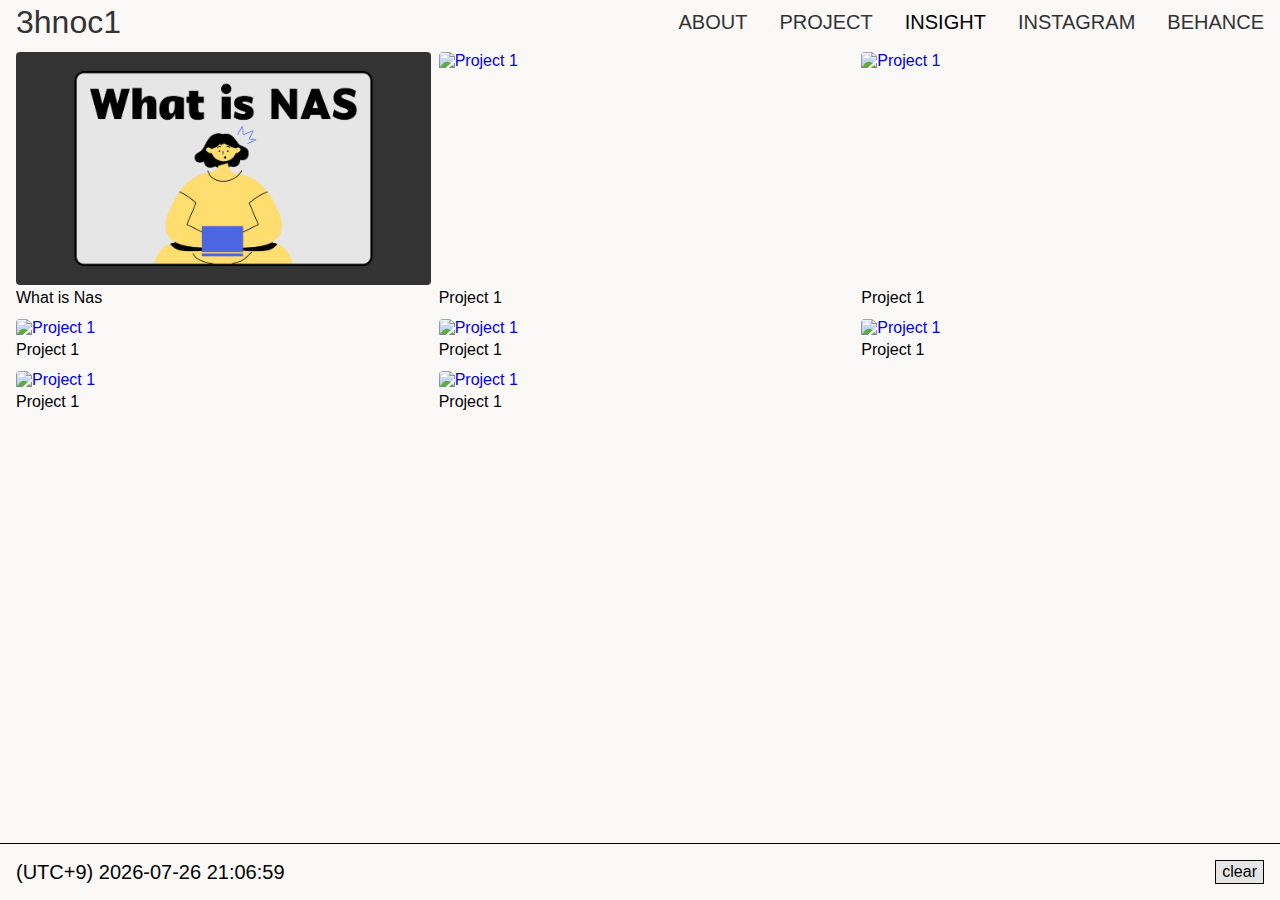
==== index.html @ e115d3f1 "website" ====
<!DOCTYPE html>
<html>

<head>
		<meta charset="utf-8">
		<meta name="viewport" content="width=device-width, initial-scale=1.0">
		<title>3hnoc1</title>
		<link rel="stylesheet" type="text/css" href="index.css">
		<link rel="stylesheet" type="text/css" href="nav_bar.css">
		<link rel="stylesheet" type="text/css" href="index_footer.css">
		<link href="HankenGrotesk-VariableFont_wght.ttf" rel="stylesheet">
		<meta name="description" content="王碩慈 Graphic Design">
		<meta name="keyword" content="王碩慈 , shuoci wang">
		<script src="pen.js" defer></script>
			<style>
				canvas {
					display: block;
					position: absolute;
					padding: 0;
					margin: 0;
					z-index: 1;
					pointer-events: none;
					width: 100%;
					height: 100%;
					}
			</style>

</head>

<body>
	<!--nav_bar start-->
	<header class="header">
		<div class="title">
			<a href="#">3hnoc1</a>
		</div>
	<div class="subtitle">
		<ul>
			<li><a href="#">ABOUT</a></li>
			<li><a href="#">PROJECT</a></li>
			<li>INSIGHT</li>
			<li><a href="https://www.instagram.com/3hnoc1.grid/" target="_blank">INSTAGRAM</a></li>
			<li><a href="https://www.behance.net/q20517sc6fdc" target="_blank">BEHANCE</a></li>
		</ul>
	</div>
	<!--rwd start-->
		<input type="checkbox" id="toggler" class="toggler">
		<label for="toggler">
			<div class="hamburger-container">
				<span></span>
				<span></span>
			</div>
		</label>
		<div class="nav-items">
			<ul>
				<li><a href="#">ABOUT</a></li>
				<li><a href="#">PROJECT</a></li>
				<li>INSIGHT</li>
				<li><a href="https://www.instagram.com/3hnoc1.grid/" target="_blank">INSTAGRAM</a></li>
				<li><a href="ttps://www.behance.net/q20517sc6fdc" target="_blank">BEHANCE</a></li>
			</ul>
		</div>
	</header>
	<!--nav_bar end-->
	<!--rwd start-->

	<!--rwd end-->

	<section class="project-list" id="container"><canvas id="c"></canvas>
		<a href="https://3hnoc1/projects/what-is-nas" class="project-item">
			<img src="img/thumbail_whatisnas.jpg" alt="Project 1" class="project-image">
			<h3 class="project-title">What is Nas</h3>
		</a>
		<a href="https://riceset.com" class="project-item">
			<img src="https://via.placeholder.com/400x300" alt="Project 1" class="project-image">
			<h3 class="project-title">Project 1</h3>
		</a>
		<a href="https://riceset.com" class="project-item">
			<img src="https://via.placeholder.com/400x300" alt="Project 1" class="project-image">
			<h3 class="project-title">Project 1</h3>
		</a>
		<a href="https://riceset.com" class="project-item">
			<img src="https://via.placeholder.com/400x300" alt="Project 1" class="project-image">
			<h3 class="project-title">Project 1</h3>
		</a>
		<a href="https://riceset.com" class="project-item">
			<img src="https://via.placeholder.com/400x300" alt="Project 1" class="project-image">
			<h3 class="project-title">Project 1</h3>
		</a>
		<a href="https://riceset.com" class="project-item">
			<img src="https://via.placeholder.com/400x300" alt="Project 1" class="project-image">
			<h3 class="project-title">Project 1</h3>
		</a>
		<a href="https://riceset.com" class="project-item">
			<img src="https://via.placeholder.com/400x300" alt="Project 1" class="project-image">
			<h3 class="project-title">Project 1</h3>
		</a>
		<a href="https://riceset.com" class="project-item">
			<img src="https://via.placeholder.com/400x300" alt="Project 1" class="project-image">
			<h3 class="project-title">Project 1</h3>
		</a>
	</section>

	<!--index_footer start-->
	<header class="footer_bar">
		<div class="time-container">(UTC+9)
			<span id="japan-date-time">--:--:--</span>
		</div>
		<script src="script-time.js"></script>
		<button id="button_clear" onclick="clearCanvas()">clear</button>
	</header>
</body>
---- index.css ----
/* 全局設定 */
body {
	margin: 0;
	font-family: "Hanken Grotesk", sans-serif;
	text-decoration: none;
	background-color: #FBF8F8;
}

/* 整個作品區塊 */

section{
	max-width: 100vw;
}

.project-list {
	margin: 0 auto;
    padding: 0;
	display: flex;
	flex-wrap: wrap;
	margin: 3rem 0.25rem 3rem 0.75rem;
	flex-wrap: wrap;
	position: absolute;
	width: 100vw;
	padding-bottom: 5rem;
}

/* 單一作品 */
.project-item {
	display: flex;
	margin: 0.25rem;
    width: calc(33.333% - 0.75rem); /* 三格並列，減去 gap */
	flex-direction: column; /* 圖片和標題垂直排列 */
	align-items: left; /* 水平置中 */
	overflow: hidden; /* 確保圖片不超出邊界 */
}

.project-item img{
	border-radius: 0.25rem; /* 圓角 */
	object-fit: cover;
	height: 100%;
}

/* 圖片 */
.project-image {
	width: 100%; /* 圖片填滿容器 */
	height: auto; /* 保持比例 */
	display: block; /* 移除圖片的額外空間 */
}

/* 標題 */
.project-title {
	margin: 0.25rem 0;
	font-size: 1rem;
	font-weight: 500;
	color:#000;
}

/*--rwd start--*/
@media(max-width: 768px){
	.hamburger-container {
		visibility: visible;
		display: block;
	}

	.subtitle ul {
	visibility: hidden;
	}

	.project-item {
	display: flex;
	margin: 0.25rem;
    width: calc(50% - 0.75rem); 
    }

}

@media(max-width: 425px){
	.project-item {
	display: flex;
	margin: 0.25rem;
    width: 100%; 
    }

}
/*--rwd end--*/
---- nav_bar.css ----
* {
	list-style: none;
	-moz-box-sizing: border-box;
	-webkit-box-sizing: border-box;
	font-family: "Hanken Grotesk", sans-serif;
	text-decoration: none;
}

/*--nav_bar start--*/
.header {
	display: flex;
	position: fixed;
	width: 100%;
	top: 0;
	padding: 0.25rem 1rem 0.25rem 1rem;
	margin-bottom: 1.5rem;
	justify-content: space-between; /* 左右分布 */
	align-items: center;
	background-color: #FBF8F8;
	z-index: 1000;
	font-size: 2rem;
	box-sizing: border-box; /* 確保 padding 不影響寬度 */

}

.nav_bar {
	width: 100%;
}

.title {
	display: flex;
	flex-shrink: 0; /* 不壓縮 */
	text-align: left;
	z-index: 11;
}

.title a{
	margin-right: 100px;
	color: #333;
}

.subtitle {
	display: flex;
	flex-grow: 1; /* 填滿剩餘空間 */
	flex-shrink: 0; /* 不壓縮 */
	text-align: right;
	width: auto; /* 自適應 */
	max-width: 100%; /* 防止超出邊界 */
	overflow: hidden;
}

.subtitle ul {
	display: flex;
	justify-content: flex-end; /* 子元素間距平均 */
	width: 100%;
	margin: 0;
	padding: 0;
	font-size: 1.25rem;
	visibility: visible;
}

.subtitle ul a {
	color: #333;
	transition: 10%;
	display: block; /* 讓整個區塊可點擊 */
	transition: background-color 0.3s ease; /* 平滑過渡效果 */
	text-decoration: none;
}

.subtitle  ul a:hover {
	background-color: rgba(33, 33, 33, 0.8); /* 滑鼠懸停時底色 */
	text-decoration: none;
}

.subtitle ul li {
	margin-left: 2rem;
	text-decoration: none;
}
/*--nav_bar end--*/

/*--menu bar start--*/
.box{
	background-color: #FBF8F8;
	height: 40px;
	width: 40px;
}

#toggler:checked + label .box {
	background-color: cyan; /* 點擊變色 */
}

#toggler{
	display: none;
}

.hamburger-container{
	display: none;
	width: 30px;
	height: 30px;
	position: relative;
	top: 16px;
	z-index: 9999;
	visibility: visible;
}

.hamburger-container span{
	display: block;
	height: 1px;
	background-color: #333;
	position: relative;
	transition: all .3s ease-in-out;
	top: 0;
	z-index: 10;
}

.nav-items {
	background-color: rgba(33, 33, 33, 0.98);
	width: 100%;
	height: 100vh;
	position: absolute;
	top: 0;
	left: 0;
	transform: scaleY(0);
	transform-origin: top;
	z-index: 10;
	pointer-events: none; /* 禁用點擊事件，直到展開 */
}



.nav-items ul {
	margin: auto;
	justify-content: center; /* 垂直居中 */
	align-items: center; /* 水平居中 */
	height: 100%;
	margin-top: 8rem;
	margin-left: 1rem;
	padding: 0;
}

.nav-items ul li{
	margin-top: 1rem ;
	font-size: 4rem;
	color: #333;
}

.nav-items ul li a{
	font-size: 4rem;
	color: #333;
}

.nav-items ul li a:hover {
	color: #FBF8F8; /* 滑鼠懸停時底色 */
}

.nav-items ul li a:click {
	color: #FBF8F8; /* 滑鼠懸停時底色 */
}

.hamburger-container span:nth-child(2){
	margin-top: 7px;
}

#toggler:checked + label .hamburger-container span:nth-child(1){
	transform: rotate(45deg);
	top: 4px;
}

#toggler:checked + label .hamburger-container span:nth-child(2){
	transform: rotate(-45deg);
	top: -4px;
}

#toggler:checked ~ .nav-items{
	transform: scaleY(1);
	pointer-events: auto;
}

/*--menu bar end--*/

/*--rwd start--*/
@media(max-width: 768px){
	.hamburger-container {
		display: block;
		flex-shrink: 0;
		display: block;
	}

	.subtitle {
	display:none
	}
}
/*--rwd end--*/
---- index_footer.css ----
*{
	font-family: "Hanken Grotesk", sans-serif;
}

.footer_bar{
	display: flex;
	position: fixed; /* 確保定位相對於正常文檔流 */
	justify-content: space-between;
	align-items: center; /* 垂直置中 */
	bottom: 0;
	width: 100%;
	background-color: #FBF8F8;
	border-top:1px solid #000;
	margin-top: 1rem;
	padding: 1rem;
	z-index: 10; /* 確保高於 canvas */
}

.time-container {
	font-size: 1.25rem;
	font-weight: 500;
	color: #000000;
	text-align: left;
}

#button_clear{
    border: 1pt #000 solid;
	background-color: #e5e5e5;
    font-size: 1rem;
    line-height: 20px;
    outline: none;
    color: #000;
    cursor: pointer;
}

#button_clear:hover{
	background-color: #000;
	color:#FBF8F8;
	transition: background-color 0.8s ease;
}

@media(max-width: 768px){
	#button_clear{
		visibility: hidden;
	}

}
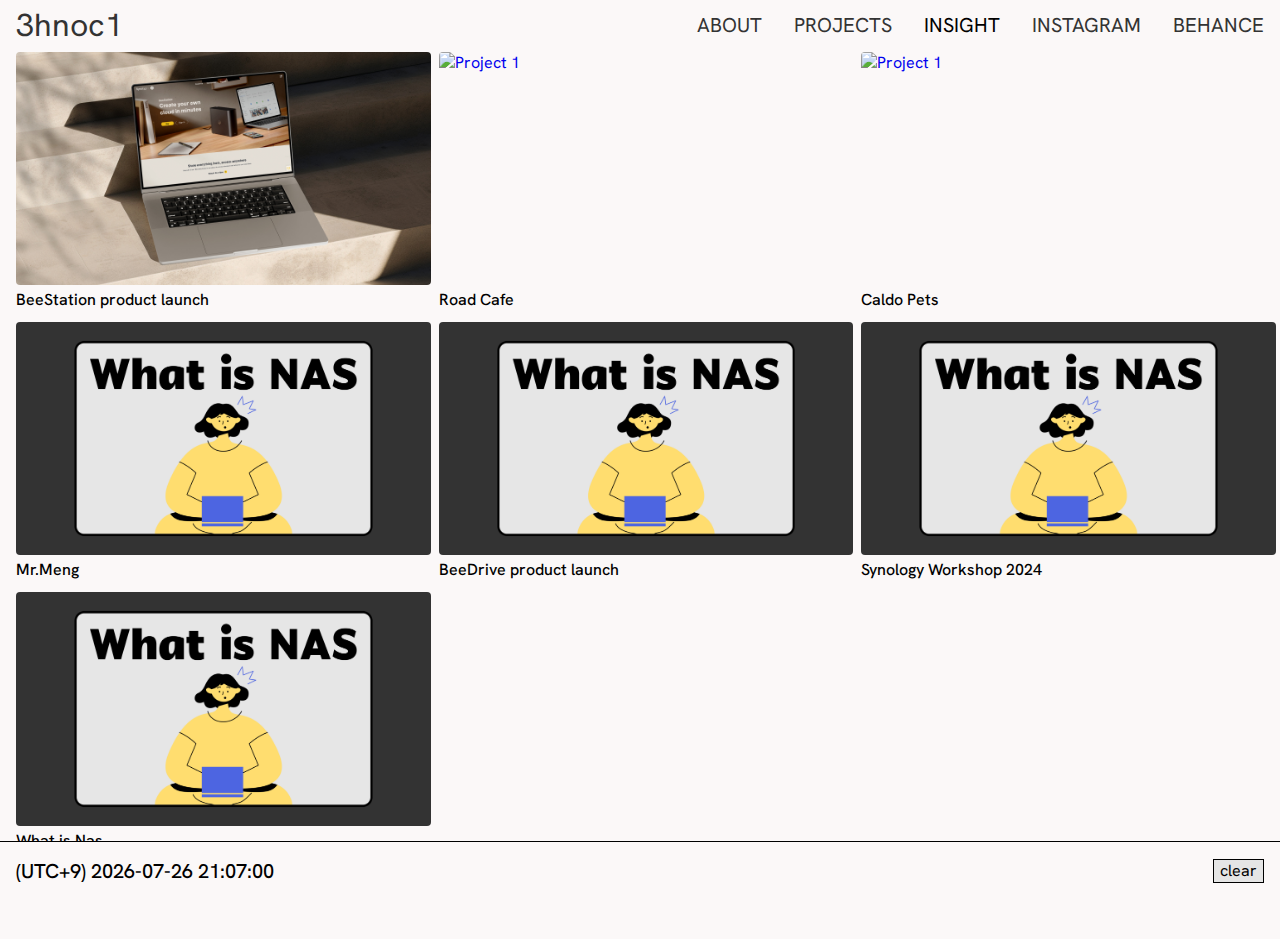
==== commit 0f894cc2: "." ====
--- a/index.html
+++ b/index.html
@@ -5,12 +5,16 @@
 		<meta charset="utf-8">
 		<meta name="viewport" content="width=device-width, initial-scale=1.0">
 		<title>3hnoc1</title>
+		<link rel="icon" href="favicon.ico">
 		<link rel="stylesheet" type="text/css" href="index.css">
 		<link rel="stylesheet" type="text/css" href="nav_bar.css">
 		<link rel="stylesheet" type="text/css" href="index_footer.css">
 		<link href="HankenGrotesk-VariableFont_wght.ttf" rel="stylesheet">
+		<link rel="preconnect" href="https://fonts.googleapis.com">
+		<link rel="preconnect" href="https://fonts.gstatic.com" crossorigin>
+		<link href="https://fonts.googleapis.com/css2?family=Hanken+Grotesk:ital,wght@0,100..900;1,100..900&family=M+PLUS+1p&display=swap" rel="stylesheet">
 		<meta name="description" content="王碩慈 Graphic Design">
-		<meta name="keyword" content="王碩慈 , shuoci wang">
+		<meta name="keyword" content="王碩慈 , shuoci wang , 3hnoc1">
 		<script src="pen.js" defer></script>
 			<style>
 				canvas {
@@ -31,12 +35,12 @@
 	<!--nav_bar start-->
 	<header class="header">
 		<div class="title">
-			<a href="#">3hnoc1</a>
+			<a href="https://3hnoc1.com">3hnoc1</a>
 		</div>
 	<div class="subtitle">
 		<ul>
-			<li><a href="#">ABOUT</a></li>
-			<li><a href="#">PROJECT</a></li>
+			<li><a href="https://3hnoc1.com/about">ABOUT</a></li>
+			<li><a href="https://3hnoc1.com/projects">PROJECTS</a></li>
 			<li>INSIGHT</li>
 			<li><a href="https://www.instagram.com/3hnoc1.grid/" target="_blank">INSTAGRAM</a></li>
 			<li><a href="https://www.behance.net/q20517sc6fdc" target="_blank">BEHANCE</a></li>
@@ -52,8 +56,8 @@
 		</label>
 		<div class="nav-items">
 			<ul>
-				<li><a href="#">ABOUT</a></li>
-				<li><a href="#">PROJECT</a></li>
+				<li><a href="https://3hnoc1.com/about">ABOUT</a></li>
+				<li><a href="ttps://3hnoc1.com/projects">PROJECTS</a></li>
 				<li>INSIGHT</li>
 				<li><a href="https://www.instagram.com/3hnoc1.grid/" target="_blank">INSTAGRAM</a></li>
 				<li><a href="ttps://www.behance.net/q20517sc6fdc" target="_blank">BEHANCE</a></li>
@@ -66,37 +70,33 @@
 	<!--rwd end-->
 
 	<section class="project-list" id="container"><canvas id="c"></canvas>
+		<a href="https://3hnoc1/projects/bee-station-website" class="project-item">
+			<img src="img/thumbail_beestation.jpg" alt="Project 1" class="project-image">
+			<h3 class="project-title">BeeStation product launch</h3>
+		</a>
+		<a href="https://3hnoc1/projects/roadcafe" class="project-item">
+			<img src="img/thumbail_roadcafe.jpg" alt="Project 1" class="project-image">
+			<h3 class="project-title">Road Cafe</h3>
+		</a>
+		<a href="https://3hnoc1/projects/caldopets" class="project-item">
+			<img src="img/thumbail_caldopets.jpg" alt="Project 1" class="project-image">
+			<h3 class="project-title">Caldo Pets</h3>
+		</a>
+		<a href="https://3hnoc1/projects/meng-branding" class="project-item">
+			<img src="img/thumbail_whatisnas.jpg" alt="Project 1" class="project-image">
+			<h3 class="project-title">Mr.Meng</h3>
+		</a>
+		<a href="https://3hnoc1/projects/bee-drive-website" class="project-item">
+			<img src="img/thumbail_whatisnas.jpg" alt="Project 1" class="project-image">
+			<h3 class="project-title">BeeDrive product launch</h3>
+		</a>
+		<a href="https://3hnoc1/projects/workshop-2024" class="project-item">
+			<img src="img/thumbail_whatisnas.jpg" alt="Project 1" class="project-image">
+			<h3 class="project-title">Synology Workshop 2024</h3>
+		</a>
 		<a href="https://3hnoc1/projects/what-is-nas" class="project-item">
 			<img src="img/thumbail_whatisnas.jpg" alt="Project 1" class="project-image">
 			<h3 class="project-title">What is Nas</h3>
-		</a>
-		<a href="https://riceset.com" class="project-item">
-			<img src="https://via.placeholder.com/400x300" alt="Project 1" class="project-image">
-			<h3 class="project-title">Project 1</h3>
-		</a>
-		<a href="https://riceset.com" class="project-item">
-			<img src="https://via.placeholder.com/400x300" alt="Project 1" class="project-image">
-			<h3 class="project-title">Project 1</h3>
-		</a>
-		<a href="https://riceset.com" class="project-item">
-			<img src="https://via.placeholder.com/400x300" alt="Project 1" class="project-image">
-			<h3 class="project-title">Project 1</h3>
-		</a>
-		<a href="https://riceset.com" class="project-item">
-			<img src="https://via.placeholder.com/400x300" alt="Project 1" class="project-image">
-			<h3 class="project-title">Project 1</h3>
-		</a>
-		<a href="https://riceset.com" class="project-item">
-			<img src="https://via.placeholder.com/400x300" alt="Project 1" class="project-image">
-			<h3 class="project-title">Project 1</h3>
-		</a>
-		<a href="https://riceset.com" class="project-item">
-			<img src="https://via.placeholder.com/400x300" alt="Project 1" class="project-image">
-			<h3 class="project-title">Project 1</h3>
-		</a>
-		<a href="https://riceset.com" class="project-item">
-			<img src="https://via.placeholder.com/400x300" alt="Project 1" class="project-image">
-			<h3 class="project-title">Project 1</h3>
 		</a>
 	</section>
 
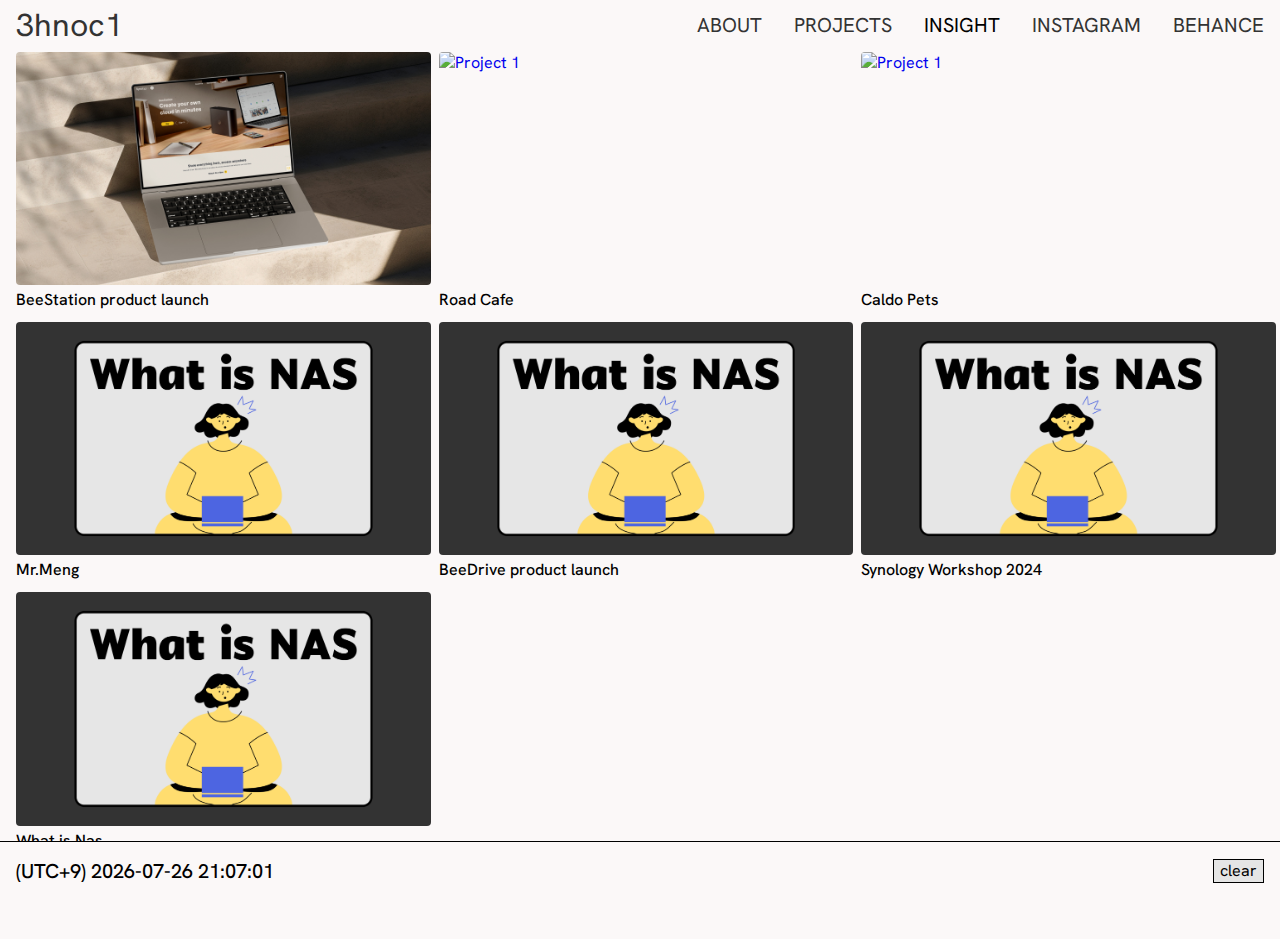
==== commit 944d5fda: "." ====
--- a/index.html
+++ b/index.html
@@ -70,31 +70,31 @@
 	<!--rwd end-->
 
 	<section class="project-list" id="container"><canvas id="c"></canvas>
-		<a href="https://3hnoc1/projects/bee-station-website" class="project-item">
+		<a href="./projects/bee-station-website" class="project-item">
 			<img src="img/thumbail_beestation.jpg" alt="Project 1" class="project-image">
 			<h3 class="project-title">BeeStation product launch</h3>
 		</a>
-		<a href="https://3hnoc1/projects/roadcafe" class="project-item">
+		<a href="./projects/roadcafe" class="project-item">
 			<img src="img/thumbail_roadcafe.jpg" alt="Project 1" class="project-image">
 			<h3 class="project-title">Road Cafe</h3>
 		</a>
-		<a href="https://3hnoc1/projects/caldopets" class="project-item">
+		<a href="./projects/caldopets" class="project-item">
 			<img src="img/thumbail_caldopets.jpg" alt="Project 1" class="project-image">
 			<h3 class="project-title">Caldo Pets</h3>
 		</a>
-		<a href="https://3hnoc1/projects/meng-branding" class="project-item">
+		<a href="./projects/meng-branding" class="project-item">
 			<img src="img/thumbail_whatisnas.jpg" alt="Project 1" class="project-image">
 			<h3 class="project-title">Mr.Meng</h3>
 		</a>
-		<a href="https://3hnoc1/projects/bee-drive-website" class="project-item">
+		<a href="./projects/bee-drive-website" class="project-item">
 			<img src="img/thumbail_whatisnas.jpg" alt="Project 1" class="project-image">
 			<h3 class="project-title">BeeDrive product launch</h3>
 		</a>
-		<a href="https://3hnoc1/projects/workshop-2024" class="project-item">
+		<a href="./projects/workshop-2024" class="project-item">
 			<img src="img/thumbail_whatisnas.jpg" alt="Project 1" class="project-image">
 			<h3 class="project-title">Synology Workshop 2024</h3>
 		</a>
-		<a href="https://3hnoc1/projects/what-is-nas" class="project-item">
+		<a href="./projects/what-is-nas" class="project-item">
 			<img src="img/thumbail_whatisnas.jpg" alt="Project 1" class="project-image">
 			<h3 class="project-title">What is Nas</h3>
 		</a>
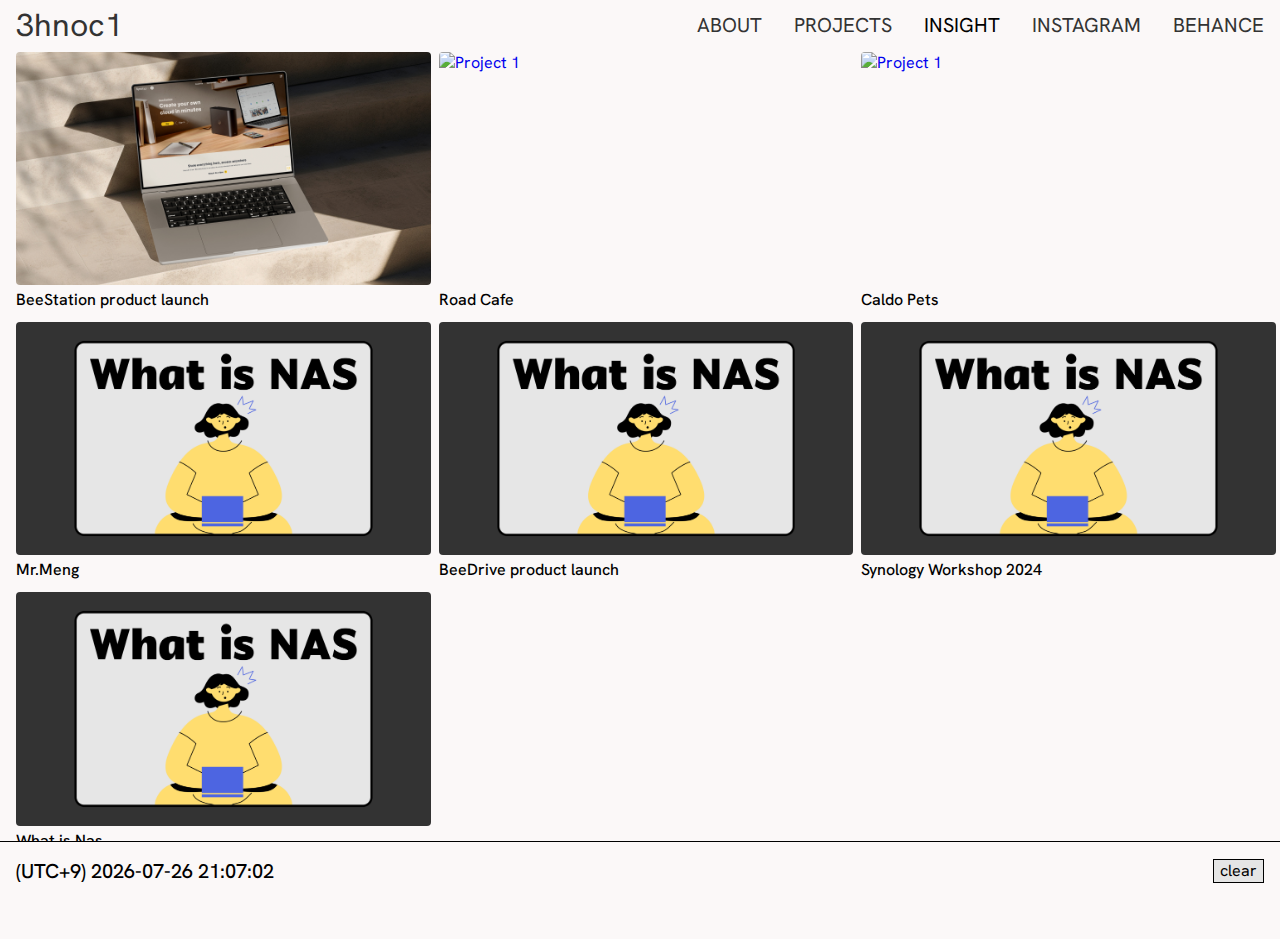
==== commit 11516405: "Correct linking" ====
--- a/index.html
+++ b/index.html
@@ -35,12 +35,12 @@
 	<!--nav_bar start-->
 	<header class="header">
 		<div class="title">
-			<a href="https://3hnoc1.com">3hnoc1</a>
+			<a href="https://3hnoc1.com/">3hnoc1</a>
 		</div>
 	<div class="subtitle">
 		<ul>
 			<li><a href="https://3hnoc1.com/about">ABOUT</a></li>
-			<li><a href="https://3hnoc1.com/projects">PROJECTS</a></li>
+			<li><a href="https://3hnoc1.com/">PROJECTS</a></li>
 			<li>INSIGHT</li>
 			<li><a href="https://www.instagram.com/3hnoc1.grid/" target="_blank">INSTAGRAM</a></li>
 			<li><a href="https://www.behance.net/q20517sc6fdc" target="_blank">BEHANCE</a></li>
@@ -57,7 +57,7 @@
 		<div class="nav-items">
 			<ul>
 				<li><a href="https://3hnoc1.com/about">ABOUT</a></li>
-				<li><a href="ttps://3hnoc1.com/projects">PROJECTS</a></li>
+				<li><a href="ttps://3hnoc1.com/">PROJECTS</a></li>
 				<li>INSIGHT</li>
 				<li><a href="https://www.instagram.com/3hnoc1.grid/" target="_blank">INSTAGRAM</a></li>
 				<li><a href="ttps://www.behance.net/q20517sc6fdc" target="_blank">BEHANCE</a></li>
@@ -70,31 +70,31 @@
 	<!--rwd end-->
 
 	<section class="project-list" id="container"><canvas id="c"></canvas>
-		<a href="./projects/bee-station-website" class="project-item">
+		<a href="./projects/bee-station-website/bee-station-website.html" class="project-item">
 			<img src="img/thumbail_beestation.jpg" alt="Project 1" class="project-image">
 			<h3 class="project-title">BeeStation product launch</h3>
 		</a>
-		<a href="./projects/roadcafe" class="project-item">
+		<a href="./projects/roadcafe/roadcafe.html" class="project-item">
 			<img src="img/thumbail_roadcafe.jpg" alt="Project 1" class="project-image">
 			<h3 class="project-title">Road Cafe</h3>
 		</a>
-		<a href="./projects/caldopets" class="project-item">
+		<a href="./projects/caldopets/caldopets.html" class="project-item">
 			<img src="img/thumbail_caldopets.jpg" alt="Project 1" class="project-image">
 			<h3 class="project-title">Caldo Pets</h3>
 		</a>
-		<a href="./projects/meng-branding" class="project-item">
+		<a href="./projects/meng-branding/" class="project-item">
 			<img src="img/thumbail_whatisnas.jpg" alt="Project 1" class="project-image">
 			<h3 class="project-title">Mr.Meng</h3>
 		</a>
-		<a href="./projects/bee-drive-website" class="project-item">
+		<a href="./projects/bee-drive-website/" class="project-item">
 			<img src="img/thumbail_whatisnas.jpg" alt="Project 1" class="project-image">
 			<h3 class="project-title">BeeDrive product launch</h3>
 		</a>
-		<a href="./projects/workshop-2024" class="project-item">
+		<a href="./projects/workshop-2024/" class="project-item">
 			<img src="img/thumbail_whatisnas.jpg" alt="Project 1" class="project-image">
 			<h3 class="project-title">Synology Workshop 2024</h3>
 		</a>
-		<a href="./projects/what-is-nas" class="project-item">
+		<a href="./projects/what-is-nas/what-is-nas.html" class="project-item">
 			<img src="img/thumbail_whatisnas.jpg" alt="Project 1" class="project-image">
 			<h3 class="project-title">What is Nas</h3>
 		</a>
